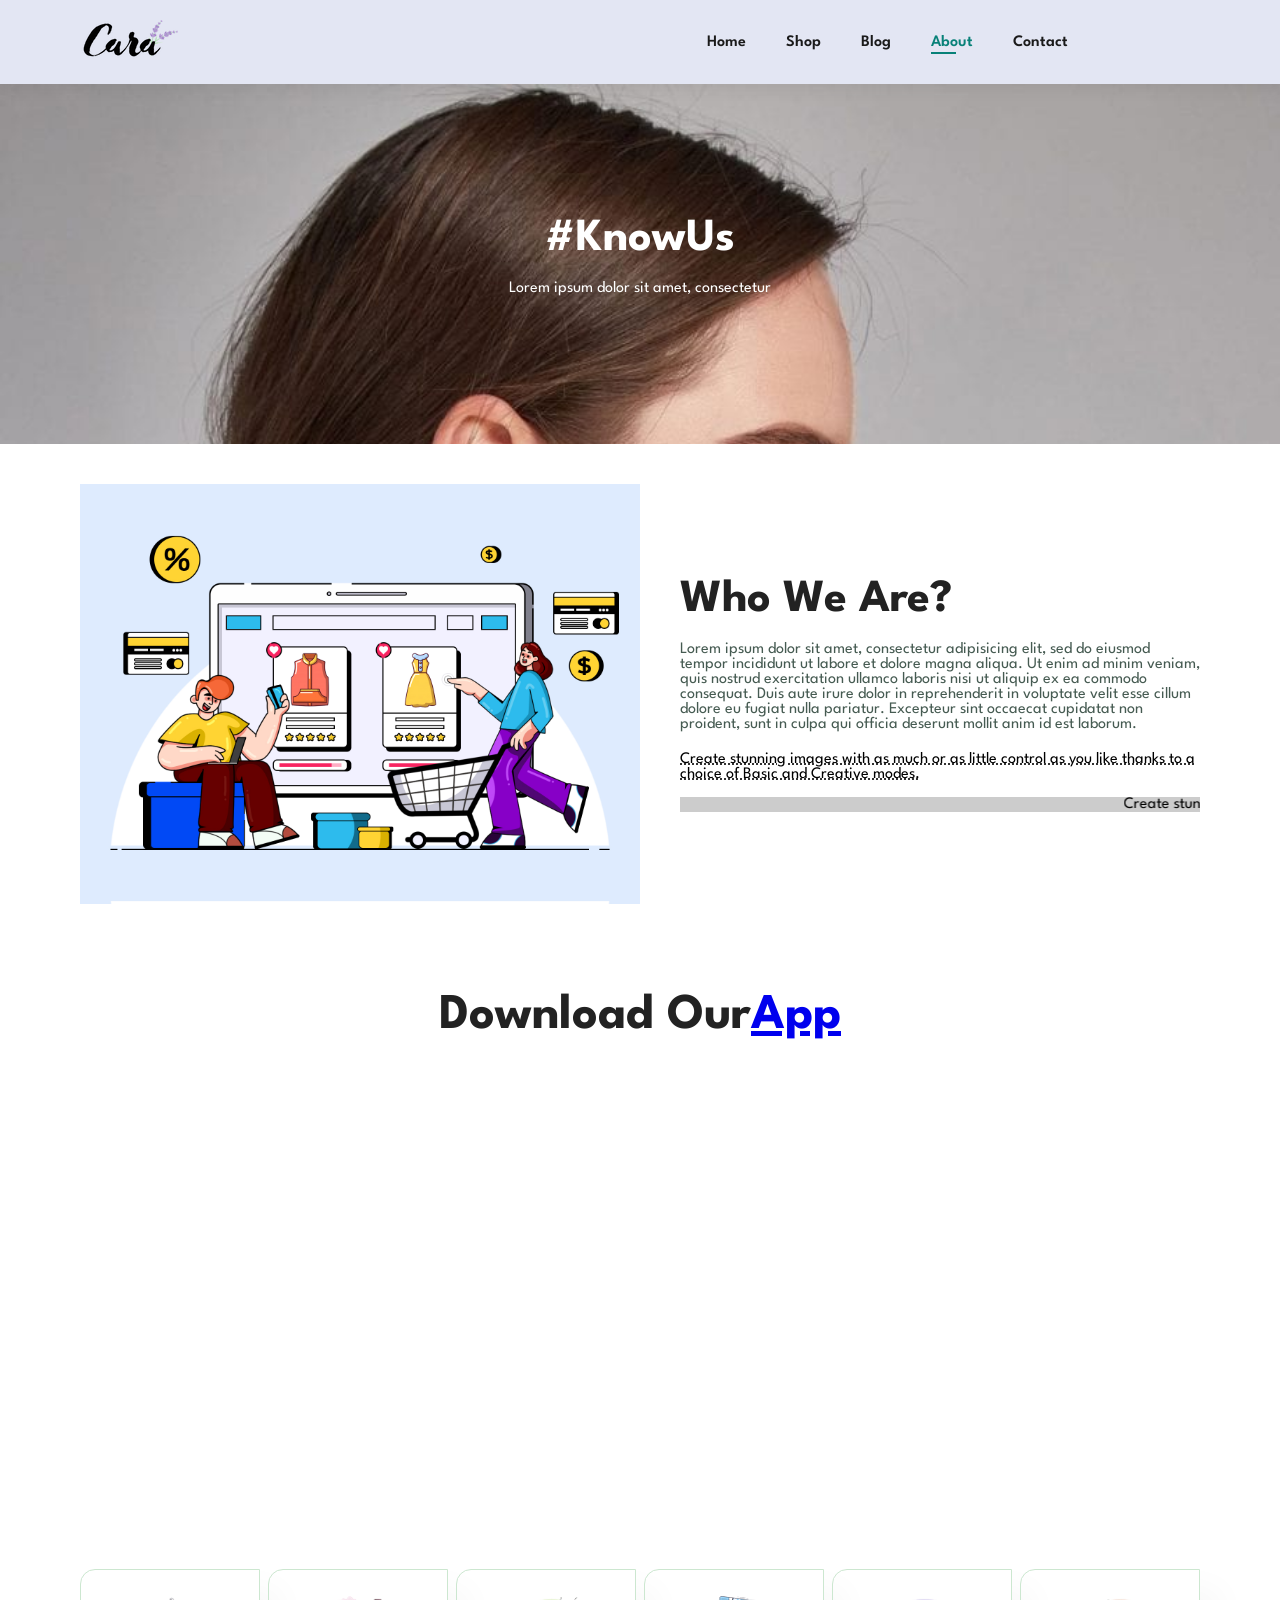
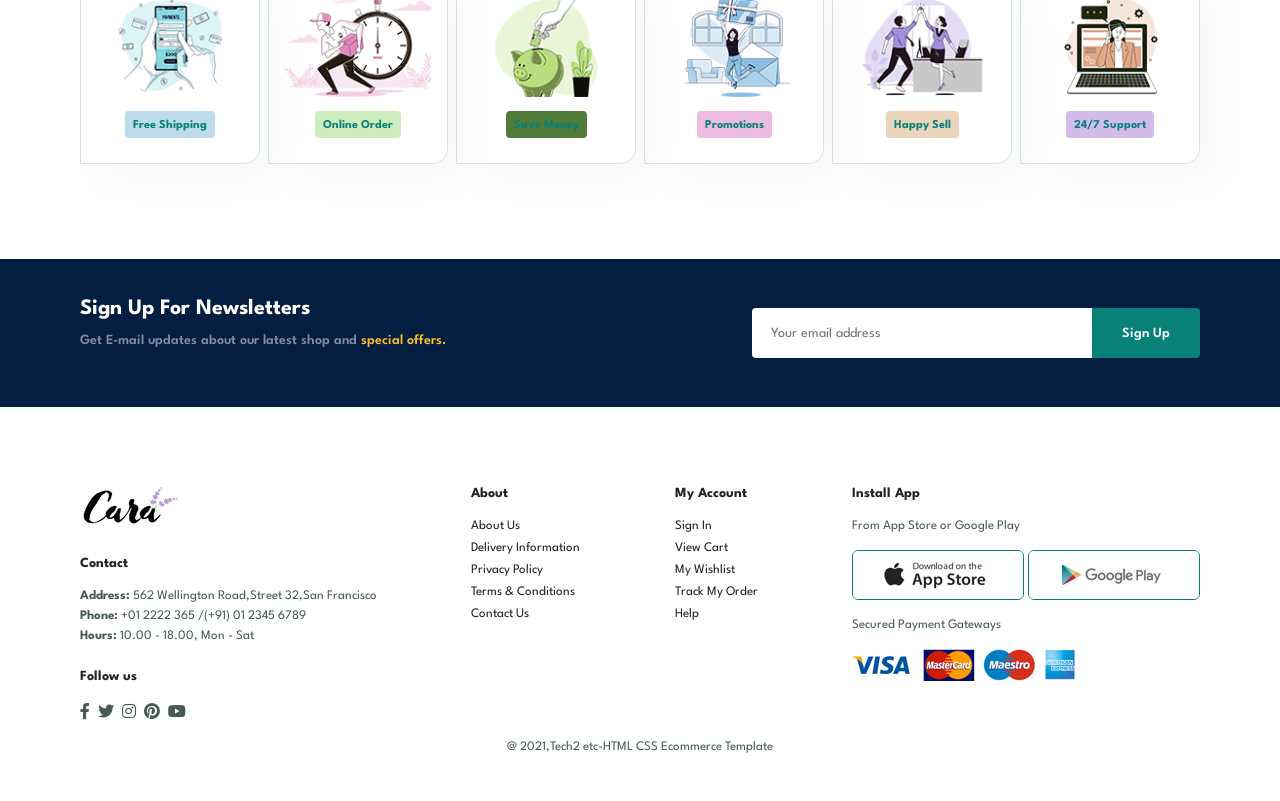
==== about.html @ 3511ad8f "Initial commit" ====
<!DOCTYPE html>
<html lang="en">

<head>
     <meta charset="UTF-8">
     <meta http-equiv="X-UA-compatible" content="IE=edge">
     <meta name="viewport" content="width=device-width,initial-scale=1.0">
     <title>Tech2etc Ecommerce Tutorial</title>
     <link rel="stylesheet" href="https://pro.fontawesome.com/releases/v5.10.0/css/all.css" />
     <link rel="stylesheet" href="https://pro.fontawesome.com/releases/v5.10.0/css/all.css"/> 
     <link rel="stylesheet" href="style.css">
</head>

<body>
     <section id="header">
         <a href="#">
          <img src="img/logo.png" class="logo" alt="">
     </a>

     <div>
      
         <ul id="navbar">
             <li><a href="index.html">Home</a></li>
             <li><a href="shop.html">Shop</a></li>
             <li><a href="blog.html">Blog</a></li>
             <li><a class="active" href="about.html">About</a></li>
             <li><a href="contact.html">Contact</a></li>
             <li id="lg-bag"><a href="cart.html"><i class="far fa-shopping-bag"></i></a></li>
             <li><a href="#" id="close"><i class="far fa-times"></i></a></li>
         </ul>
     </div>

    </section>
    <section id ="page-header" class="about-header">
        <h2>#KnowUs</h2>
        <p>Lorem ipsum dolor sit amet, consectetur </p>
    </section>
    <section id="about-head" class="section-p1">
        <img src="img/a6.jpg" alt="">
        <div>
            <h2>Who We Are?</h2>
            <p>Lorem ipsum dolor sit amet, consectetur adipisicing elit, sed do eiusmod
            tempor incididunt ut labore et dolore magna aliqua. Ut enim ad minim veniam, quis
            nostrud exercitation ullamco laboris nisi ut aliquip ex ea commodo consequat.
            Duis aute irure dolor in reprehenderit in voluptate velit esse cillum dolore eu
            fugiat nulla pariatur. Excepteur sint occaecat cupidatat non proident, sunt in
            culpa qui officia deserunt mollit anim id est laborum.</p>

            <abbr title="">Create stunning images with as much or as little control as you
            like thanks to a choice of Basic and Creative modes.</abbr>  

            <br><br>
            <marquee bgcolor="#ccc" loop="-1" scrollamount="5" width="100%">Create stunning images with as much or as
            little control as you like thanks to a choice of Basic and Creative modes.   
            </marquee>       
        </div>
    </section>
    <section id="about-app" class="section-p1">
        <h1>Download Our<a href="#">App</a></h1>
        <div class="video">
            <video autoplay muted loop src="img/1.mp4"></video>
        </div>
    </section>
     <section id="feature" class="section-p1">
        <div class="fe-box">
            <img src="img/f1.png" alt="">
            <h6>Free Shipping</h6>
        </div>
        <div class="fe-box">
            <img src="img/f2.png" alt="">
            <h6>Online Order</h6>
        </div>
        <div class="fe-box">
            <img src="img/f3.png" alt="">
            <h6>Save Money</h6>
        </div>
        <div class="fe-box">
            <img src="img/f4.png" alt="">
            <h6>Promotions</h6>
        </div>
        <div class="fe-box">
            <img src="img/f5.png" alt="">
            <h6>Happy Sell</h6>
        </div>
        <div class="fe-box">
            <img src="img/f6.png" alt="">
            <h6>24/7 Support</h6>
        </div>
    </section>
    <section id="newsletter" class="section-p1 section-m1">
        <div class="newstext">
            <h4>Sign Up For Newsletters</h4>
            <p>Get E-mail updates about our latest shop and <span>special offers.</span>
            </p>    
        </div>
        <div class="form">
            <input type="text" placeholder="Your email address">
            <button class="normal">Sign Up</button>
        </div>
    </section>
    <footer class="section-p1">
        <div class="col">
            <img class="logo" src="img/logo.png" alt="">
            <h4>Contact</h4>
            <p><strong>Address: </strong>562 Wellington Road,Street 32,San Francisco</p>
            <p><strong>Phone:</strong> +01 2222 365 /(+91) 01 2345 6789</p>
            <p><strong>Hours:</strong> 10.00 - 18.00, Mon - Sat</p>
            <div class="follow">
                <h4>Follow us</h4>
                <div class="icon">
                    <i class="fab fa-facebook-f"></i>
                    <i class="fab fa-twitter"></i>
                    <i class="fab fa-instagram"></i>
                    <i class="fab fa-pinterest"></i>
                    <i class="fab fa-youtube"></i>
                </div>
            </div>
        </div>
        <div class="col">
            <h4>About</h4>
            <a href="#">About Us</a>
            <a href="#">Delivery Information</a>
            <a href="#">Privacy Policy</a>
            <a href="#">Terms & Conditions</a>
            <a href="#">Contact Us</a>
                        
        </div>
        <div class="col">
            <h4>My Account</h4>
            <a href="#">Sign In</a>
            <a href="#">View Cart</a>
            <a href="#">My Wishlist</a>
            <a href="#">Track My Order</a>
            <a href="#">Help</a>
        </div>
        <div class="col install">
            <h4>Install App</h4>
            <p>From App Store or Google Play</p>
            <div class="row">
             <img src="img/app.jpg" alt="">
             <img src="img/play.jpg" alt="">
            </div>
            <p>Secured Payment Gateways </p>
            <img src="img/pay.png" alt="">
        </div>
        <div class="copyright">
            <p>@ 2021,Tech2 etc-HTML CSS Ecommerce Template</p>
        </div>
    </footer>


    <script src="script.js"></script>
 </body>

 </html>
---- style.css ----
@import url("https://fonts.googleapis.com/css2?family=Spartan:wght@100;200;300;400;500;600;700;800;900&display=swap");
* {
  margin: 0;
  padding: 0;
  box-sizing: border-box;
  font-family: "Spartan", sans-serif;
}

html {
  scroll-behavior: smooth;
}

/* Global Styles */

h1 {
  font-size: 50px;
  line-height: 64px;
  color: #222;
}

h2 {
  font-size: 46px;
  line-height: 54px;
  color: #222;
}

h4 {
  font-size: 20px;
  color: #222;
}

h6 {
  font-weight: 700;
  font-size: 12px;
}

p {
  font-size: 16px;
  color: #465b52;
  margin: 15px 0 20px 0;
}

.section-p1 {
  padding: 40px 80px;
}

.section-m1 {
  margin: 40px 0;
}
button.normal {
  font-size: 14px;
  font-weight: 600;
  padding: 15px 30px;
  color:  #000;
  background-color:  #fff;
  border-radius: 4px;
  cursor: pointer;
  border: none;
  outline: none;
  transition: 0.2s;
}
button.white {
  font-size: 13px;
  font-weight: 600;
  padding: 11px 18px;
  color:  #fff;
  background-color: transparent;
  cursor: pointer;
  border: 1px solid #fff;
  outline: none;
  transition: 0.2s;
}
body {
  width: 100%;
}
#header{
    display: flex;
    align-items: center;
    justify-content: space-between;
    padding: 20px 80px;
    background: #E3E6F3;
    BOX-SHADOW: 0 5PX 15PX  rgba(0,0,0,0.06);
    z-index: 999;
    position: sticky;
    top: 0;
    left: 0;
}
#navbar{
    display: flex;
    align-items: center;
    justify-content: space-between;
}
#navbar li{
    list-style: none;
    padding: 0 20px;
    position: relative;
}
#navbar li a
{
    text-decoration: none;
    font-size: 16px;
    font-weight: 600;
    color:  #1a1a1a;
    transition: 0.3s ease;
}
#navbar li a:hover,
#navbar li a.active{
    color: #088178;
}
#navbar li a.active::after,
#navbar li a:hover::after{
    content:"";
    width: 30%;
    height: 2px;
    background: #088178;
    position:absolute;
    bottom: -4px;
    left: 20px;
}
#hero{
   background: url("img/hero4.png");
   height: 90vh;
   width: 100%;
   background-size: cover;
   background-position: top 25% right 0;
   padding: 0 80px;
   display: flex;
   flex-direction: column;
   align-items: flex-start;
   justify-content: center;
}
#hero h4{
    padding-bottom: 15px;
}
#hero h1{
    color:  #088178;
}
#hero button{
    background-image: url("img/button.png");
    background-color:transparent;
    color:  #088178;
    border: 0;
    padding: 14px 80px 14px 65px;
    background-repeat: no-repeat;
    cursor: pointer;
    font-weight: 700;
    font-size: 15px;
}
#feature {
    display: flex;
    align-items: center;
    justify-content: space-between;
    flex-wrap: wrap;
}

#feature .fe-box{
    width: 180px;
    text-align: center;
    padding: 25px 15px;
    box-shadow: 20px 20px 34px rgba(0,0,0,0.03);
    border: 1px solid #cce7d0;
    border-radius: 15px 0;
    margin: 15px 0;
}
#feature .fe-box:hover{
  box-shadow: 10px 10px 54px rgba(70, 62, 221,0.1);
    margin-bottom: 20px;
}
#feature .fe-box img{
  width: 100%;
  margin-bottom: 10px;
}
#feature  .fe-box h6{
  display: inline-block;
  padding: 9px 8px 6px 8px;
  line-height: 1;
  border-radius: 4px;
  color: #088178;
  background: #fddde4;
}
#feature .fe-box:nth-child(1) h6{
  background-color: #bcdbeb;
}
#feature .fe-box:nth-child(2) h6{
  background-color: #cdebbc;
}
#feature .fe-box:nth-child(3) h6{
  background-color: #517b38;
}
#feature .fe-box:nth-child(4) h6{
  background-color: #ebbcdf;
}
#feature .fe-box:nth-child(5) h6{
  background-color: #ebd4bc;
}
#feature .fe-box:nth-child(6) h6{
  background-color: #d3bceb;
}
#product1{
  text-align: center;
}
#product1 .pro-container{
  display: flex;
  justify-content: space-between;
  padding-top: 20px;
  flex-wrap: wrap;
}
#product1 .pro{
  width:23%;
  min-width: 250px;
  padding: 10px 12px;
  border: 1px solid #cce7d0;
  border-radius: 25px;
  cursor: pointer;
  box-shadow: 20px 20px 30px rgba(0,0,0,0.02);
  margin: 15px 0;
  transition: 0.2s ease;
  position: relative;
}
#product1 .pro:hover{
  box-shadow: 20px 20px 30px rgba(0, 0, 0,0.06);
}
#product1 .pro img{
  width: 100%;
  border-radius:20px;
}
#product1 .pro .des{
  text-align: start;
  padding: 10px 0;
}
#product1 .pro .des span{
  color: #088178;
  font-size: 12px;
}
#product1 .pro .des h5{
  font-size: 14px;
  color:  #1a1a1a;
  padding-top: 7px;
}
#product1 .pro .des i{
  font-size: 12px;
  color:  rgb(255,238,3);
}
#product1 .pro .des h4{
  width:40px;
  font-size: 15px;
  font-weight: 700;
  color:  #088178;
}
#product1 .pro .cart{
  width: 40px;
  height: 40px;
  line-height:  40px;
  border-radius: 50px;
  background-color: #e8f6ea;
  font-weight: 500;
  color: #088178;
  border: 1px solid #cce7d0;
  position: absolute;
  bottom: 20px;
  right: 10px;
}
#banner {
  display: flex;
  flex-direction: column;
  justify-content: center;
  align-items: center;
  text-align: center;
  background: url("img/b2.jpg");
  width: 100%;
  height: 40vh;
  background-size: cover;
  background-position: center;

}
#banner h4 {
  color:  #fff;
  font-size: 16px;

}
#banner h2 {
  color:  #fff;
  font-size: 30px;
  padding: 10px 0;
}
#banner h2 span {
  color:  #ef3636;
}
#banner button:hover {
  background-color: #088178;
  color: #fff;
}
#sm-banner {
  display: flex;
  justify-content: space-between;
  flex-wrap: wrap;
}
#sm-banner .banner-box {
  display: flex;
  flex-direction: column;
  justify-content: center;
  align-items: flex-start;
  background: url("img/b17.jpg");
  min-width: 49%;
  height: 50vh;
  background-size: cover;
  background-position: center;
  padding: 30px;
}
#sm-banner .banner-box2 {
  background: url("img/b10.jpg");
}
#sm-banner h4 {
  color: #fff;
  font-size: 20px;
  font-weight: 300;
}
#sm-banner h2 {
  color: #fff;
  font-size: 28px;
  font-weight: 800;
}
#sm-banner h4 {
  color: #fff;
  font-size: 14px;
  font-weight: 500;
  padding-bottom: 15px;
}
#sm-banner .banner-box:hover button {
  background: #088178;
  border: 1px solid #088178;
}
#banner3 {
  display: flex;
  justify-content: space-between;
  flex-wrap: wrap;
  padding: 0 80px;
}
#banner3 .banner-box {
  display: flex;
  flex-direction: column;
  justify-content: center;
  align-items: flex-start;
  background: url("img/b7\ \(2\).jpg");
  min-width: 30%;
  height: 30vh;
  background-size: cover;
  background-position: center;
  padding: 20px;
  margin-bottom:20px;
}
#banner3 .banner-box2 {
  background-image: url("img/b4\ \(1\).jpg");
}
#banner3 .banner-box3 {
  background-image: url("img/b18\ \(1\).jpg");
}
#banner3 h2 {
  color: #fff;
  font-weight: 900;
  font-size: 22px;
}
#banner3 h3 {
  color: #ec544e;
  font-weight: 800;
  font-size: 15px;
}

#newsletter {
  display: flex;
  justify-content: space-between;
  flex-wrap:wrap;
  align-items:center;
  background-image: url("img/b14.jpg");
  background-repeat: no-repeat;
  background-position: 20% 30%;
  background-color: #041e42;
}
#newsletter h4 {
  font-size: 22px;
  font-weight: 700;
  color: #fff;
}
#newsletter p {
  font-size: 14px;
  font-weight: 600;
  color: #818ea0;
}
#newsletter p span {
  color: #ffbd27;
}
#newsletter .form {
  display: flex;
  width: 40%;
}
#newsletter input {
  height: 3.125rem;
  padding: 0 1.25em;
  font-size: 14px;
  width: 100%;
  border: 1px solid transparent;
  border-radius: 4px;
  outline: none;
  border-top-right-radius: 0;
  border-bottom-right-radius: 0;

}
#newsletter button {
  background-color: #088178;
  color: #fff;
  white-space: nowrap;
  border-top-left-radius: 0;
  border-bottom-left-radius: 0;
}
footer {
  display: flex;
  flex-wrap: wrap;
  justify-content: space-between;
}
footer .col {
  display: flex;
  flex-direction: column;
  align-items: flex-start;
  margin-bottom: 20px;
}
footer .logo{
  margin-bottom: 30px;
}
footer h4{
  font-size: 14px;
  padding-bottom: 20px;
}
footer p{
  font-size: 13px;
  margin: 0 0 8px 0;
}
footer a{
  font-size: 13px;
  text-decoration: none;
  color: #222;
  margin-bottom: 10px;
}
footer .follow {
  margin-top:20px;
}
footer .follow i {
  color: #465b52;
  padding-right: 4px;
  cursor: pointer;
}
footer .install .row img {
  border: 1px solid #088178;
  border-radius: 6px;
}
footer .install img {
  margin: 10px 0 15px 0;
}
footer .follow i:hover,
footer a:hover {
  color: #088178;
}
footer .copyright{
  width: 100%;
  text-align: center;
}
#page-header {
  background-image: URL("img/b1.jpg");
  width: 100%;
  height: 40vh;
  background-size: cover;
  display: flex;
  justify-content: center;
  text-align: center;
  flex-direction: column;
  padding: 14px;

}
#page-header h2,
#page-header p {
  color: #fff;
}
#pagination {
  text-align: center;
}
#pagination a{
  text-decoration: none;
  background-color: #088178;
  padding: 15px 20px;
  border-radius: 4px;
  color: #fff;
  font-weight: 600;
}
#pagination a i {
  font-size: 16px;
  font-weight: 600;
}
#prodetails {
  display: flex;
  margin-top: 20px;
}
#prodetails .single-pro-image {
  width: 40%;
  margin-right: 50px;
}
.small-img-group {
  display: flex;
  justify-content: space-between;
}
.small-img-col {
  flex-basis: 24%;
  cursor: pointer;
}
#prodetails .single-pro-details {
  width: 50%;
  padding-top: 30px;
}
#prodetails .single-pro-details h4 {
  padding: 40px 0 20px 0;
}
#prodetails .single-pro-details h2 {
  font-size: 26px;
}
#prodetails .single-pro-details select {
  display: flex;
  padding: 5px 10px;
  margin-bottom: 10px;
}
#prodetails .single-pro-details input {
  width: 50%;
  height: 47px;
  padding-left: 10px;
  font-size: 16px;
  margin-right: 10px;
}
#prodetails .single-pro-details button {
  background: #088178;
  color: #fff;
}
#prodetails .single-pro-details span {
  line-height: 25px;
}
#page-header.blog-header{
  background-image: url("img/b19.jpg");
}
#blog{
  padding: 150px 150px 0 150px;
}
#blog .blog-box{
  display: flex;
  align-items: center;
  width: 100%;
  position: relative;
  padding-bottom: 90px;
}
#blog .blog-img {
  width: 50%;
  margin-right: 40px;
}
#blog img {
  width: 100%;
  height: 500px;
  object-fit: cover;
}
#blog .blog-details {
  width: 50%;
}
#blog .blog-details a {
  text-decoration: none;
  font-size: 11px;
  color: #000;
  font-weight: 700;
  position: relative;
  transition: 0.3s;
}
#blog .blog-details a::after {
  content: "";
  width: 50px;
  height: 1px;
  background-color: #000;
  position: absolute;
  top: 4px;
  right: -60px;
}
#blog .blog-details a:hover {
  color: #088178;
}
#blog .blog-details a:hover::after {
  background-color: #088178;
}
#blog .blog-box h1 {
  position: absolute;
  top: -40px;
  left: 0;
  font-size: 70px;
  font-weight: 700;
  color: #c9cbce;
  z-index: -9;
}
#page-header .about-header {
  background-image: url("img/banner.png");

}
#about-head {
  display: flex;
  align-items: center;
}
#about-head img {
  width: 50%;
  height: auto;
}
#about-head div {
  padding-left: 40px;
}
#about-app {
  text-align: center;
}
#about-app .video {
  width: 70%;
  height: 100%;
  margin: 30px auto 0 auto;
}
#about-app .video video {
  width: 100%;
  height: 100%;
  border-radius: 20px;
}
#contact-details {
  display: flex;
  align-items: center;
  justify-content: space-between;
}
#contact-details .details {
  width: 40%;
}
#contact-details .details span,
#form-details form span {
  font-size: 12px;
}
#contact-details .details h2,
#form-details form h2 {
  font-size: 26px;
  line-height: 35px;
  padding: 20px 0;

}
#contact-details .details h3 {
  font-size: 16px;
  padding-bottom: 15px;
}
#contact-details .details li {
  list-style: none;
  display: flex;
  padding:  10px 0;
}
#contact-details .details li i  {
  font-size: 14px;
  padding-right: 22px;
}
#contact-details .details li p {
  margin: 0;
  font-size: 14px;
}
#contact-details .map {
  width: 55%;
  height:  400px;
}
#contact-details .map iframe {
  width: 100%;
  height: 100%;
}
#form-details {
  display: flex;
  justify-content:  space-between;
  margin: 30px;
  padding: 80px;
  border: 1px solid #e1e1e1;
}
#form-details form {
  width:65%;
  display: flex;
  flex-direction: column;
  align-items: flex-start;
}
#form-details form input,
#form-details form textarea {
  width: 100%;
  padding: 12px 15px;
  outline: none;
  margin-bottom: 20px;
  border: 1px solid #e1e1e1;
}
#form-details form button {
  background-color: #088178;
  color: #fff;
}
#form-details .people div {
  padding-bottom: 25px;
  display: flex;
  align-items: flex-start;
}
#form-details .people div img {
  width: 65px;
  height: 65px;
  object-fit: cover;
  margin-right: 15px;
}
#form-details .people div p {
  margin: 0;
  font-size: 13px;
  line-height: 25px;
}
#form-details .people div p span {
  display: block;
  font-size: 16px;
  font-weight: 600;
  color: #000;
}
#cart table {
  width: 100%;
  border-collapse: collapse;
  table-layout: fixed;
  white-space: nowrap;

}
#cart table img {
  width: 70px;
}
#cart table td:nth-child(1) {
  width: 100px;
  text-align: center;
}
#cart table td:nth-child(2) {
  width: 150px;
  text-align: center;
}
#cart table td:nth-child(3) {
  width: 250px;
  text-align: center;
}
#cart table td:nth-child(4),
#cart table td:nth-child(5),
#cart table td:nth-child(6) {
  width: 150px;
  text-align: center;
}
#cart table td:nth-child(5) input {
  width: 70px;
  padding: 10px 5px 10px 15px;
}
#cart table thead {
  border: 1px solid #e2e9e1;
  border-left: none;
  border-right: none;
}
#cart table thead {
  font-weight: 700;
  text-transform: uppercase;
  font-size: 13px;
  padding: 18px 0;
}
#cart table tbody tr td {
  padding-top: 15px;
}
#cart table tbody td {
  font-size: 13px;
}
#cart-add {
  display: flex;
  flex-wrap: wrap;
  justify-content: space-between;
}
#coupon {
  width: 50%;
  margin-bottom: 30px;
}
#coupon h3,
#subtotal h3 {
 padding-bottom: 15px;
}
#coupon input {
  padding: 10px 20px;
  outline: none;
  width: 60%;
  margin-right: 10px;
  border: 1px solid #e2e9e1;
}
#coupon button,
#subtotal button {
  background-color: #088178;
  color: #fff;
  padding: 12px 20px;
}
#subtotal {
  width: 50%;
  margin-bottom: 30px;
  border: 1px solid #e2e9e1;
  padding: 30px;
}
#subtotal table {
  border-collapse: collapse;
  width: 100%;
  margin-bottom: 20px;
}
#subtotal table td {
  width: 50%;
  border: 1px solid #e2e9e1;
  padding: 10px;
  font-size: 13px;
}
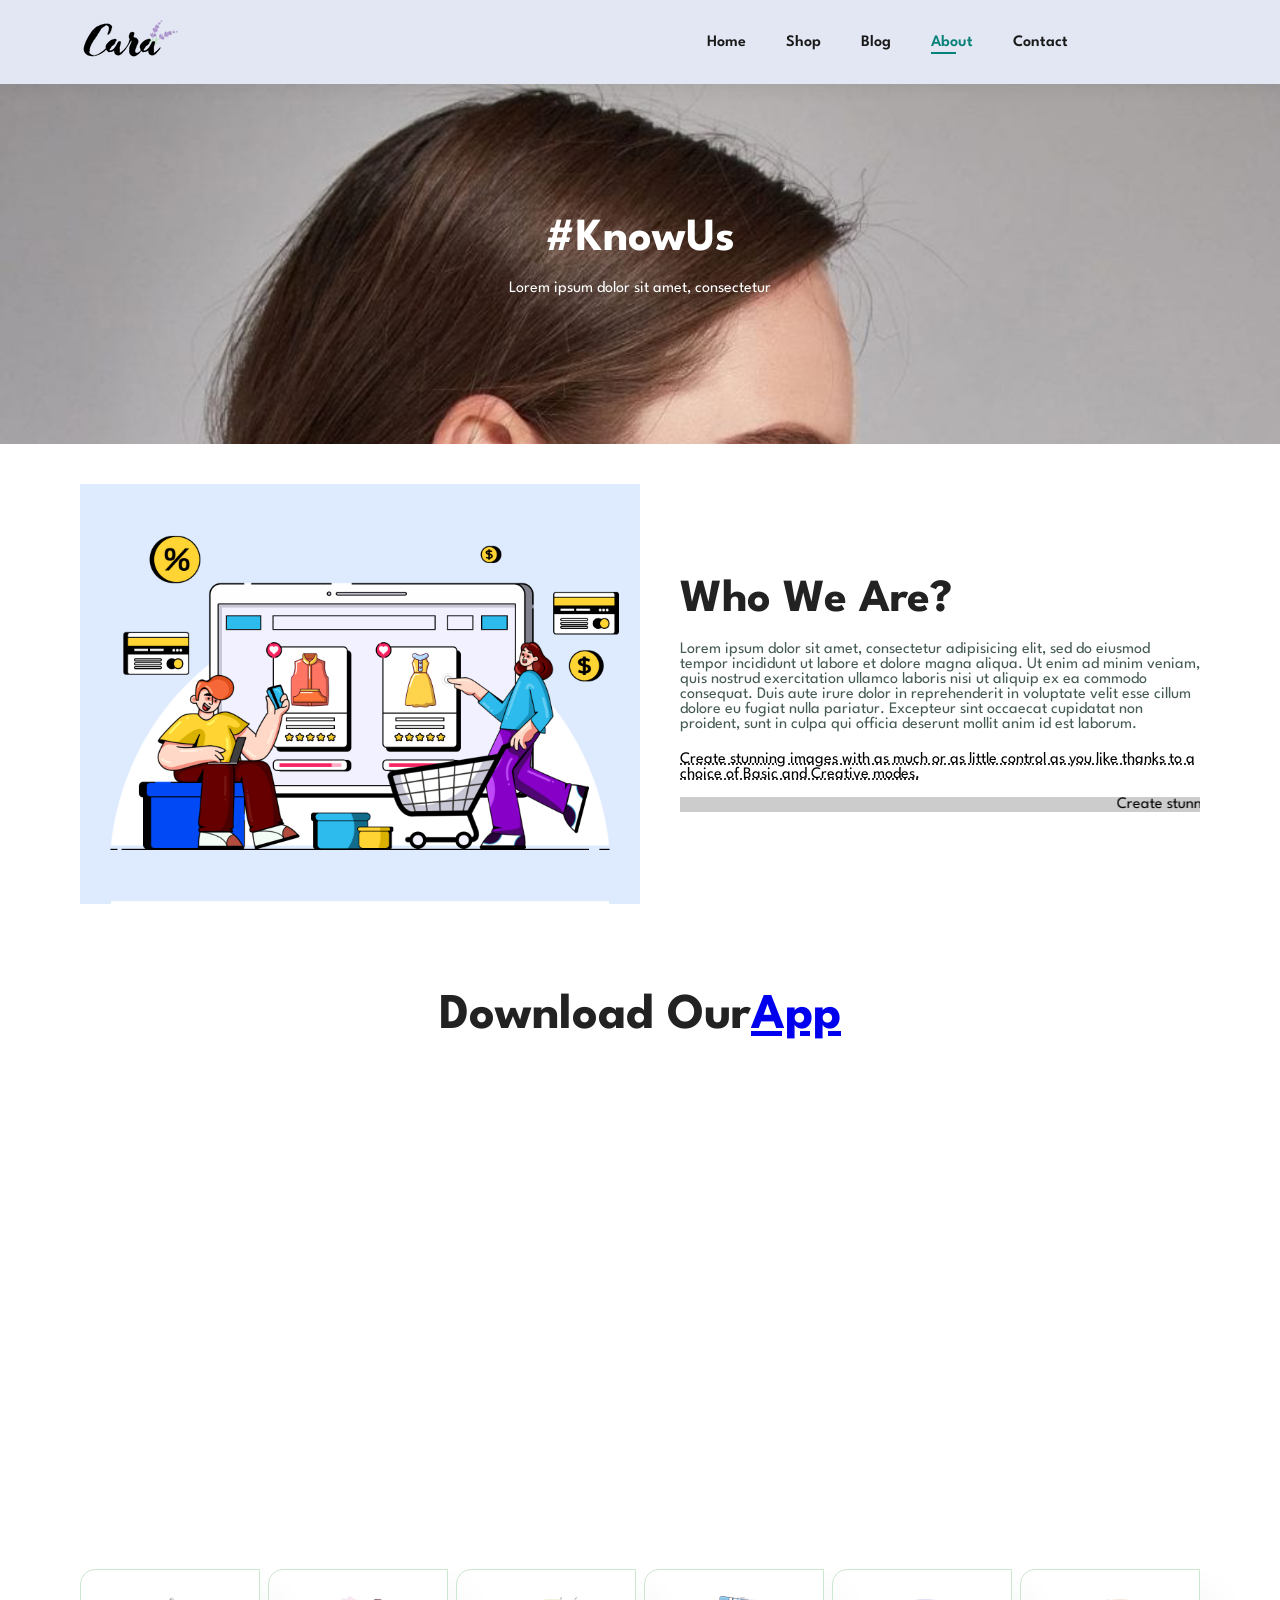
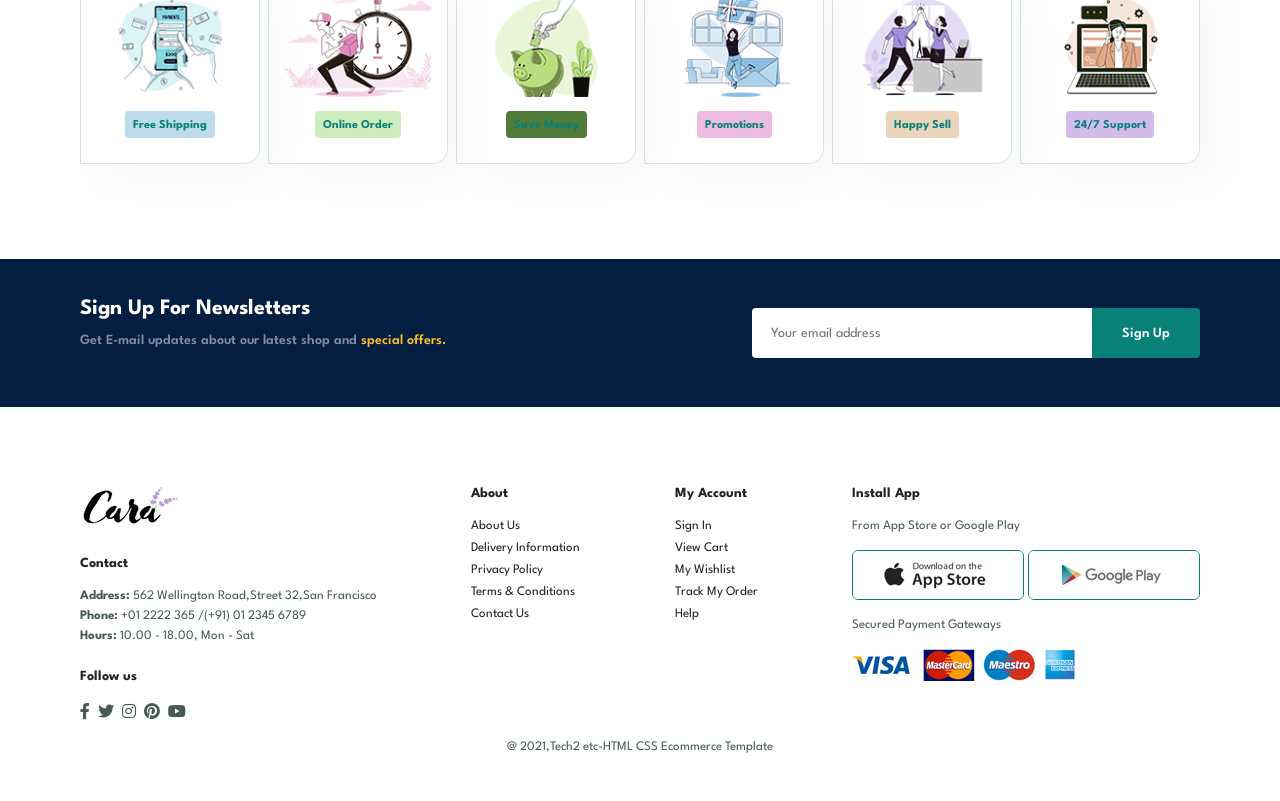
==== commit ca4c75d4: "Add files via upload" ====
--- a/about.html
+++ b/about.html
@@ -1,155 +1,155 @@
-<!DOCTYPE html>
-<html lang="en">
-
-<head>
-     <meta charset="UTF-8">
-     <meta http-equiv="X-UA-compatible" content="IE=edge">
-     <meta name="viewport" content="width=device-width,initial-scale=1.0">
-     <title>Tech2etc Ecommerce Tutorial</title>
-     <link rel="stylesheet" href="https://pro.fontawesome.com/releases/v5.10.0/css/all.css" />
-     <link rel="stylesheet" href="https://pro.fontawesome.com/releases/v5.10.0/css/all.css"/> 
-     <link rel="stylesheet" href="style.css">
-</head>
-
-<body>
-     <section id="header">
-         <a href="#">
-          <img src="img/logo.png" class="logo" alt="">
-     </a>
-
-     <div>
-      
-         <ul id="navbar">
-             <li><a href="index.html">Home</a></li>
-             <li><a href="shop.html">Shop</a></li>
-             <li><a href="blog.html">Blog</a></li>
-             <li><a class="active" href="about.html">About</a></li>
-             <li><a href="contact.html">Contact</a></li>
-             <li id="lg-bag"><a href="cart.html"><i class="far fa-shopping-bag"></i></a></li>
-             <li><a href="#" id="close"><i class="far fa-times"></i></a></li>
-         </ul>
-     </div>
-
-    </section>
-    <section id ="page-header" class="about-header">
-        <h2>#KnowUs</h2>
-        <p>Lorem ipsum dolor sit amet, consectetur </p>
-    </section>
-    <section id="about-head" class="section-p1">
-        <img src="img/a6.jpg" alt="">
-        <div>
-            <h2>Who We Are?</h2>
-            <p>Lorem ipsum dolor sit amet, consectetur adipisicing elit, sed do eiusmod
-            tempor incididunt ut labore et dolore magna aliqua. Ut enim ad minim veniam, quis
-            nostrud exercitation ullamco laboris nisi ut aliquip ex ea commodo consequat.
-            Duis aute irure dolor in reprehenderit in voluptate velit esse cillum dolore eu
-            fugiat nulla pariatur. Excepteur sint occaecat cupidatat non proident, sunt in
-            culpa qui officia deserunt mollit anim id est laborum.</p>
-
-            <abbr title="">Create stunning images with as much or as little control as you
-            like thanks to a choice of Basic and Creative modes.</abbr>  
-
-            <br><br>
-            <marquee bgcolor="#ccc" loop="-1" scrollamount="5" width="100%">Create stunning images with as much or as
-            little control as you like thanks to a choice of Basic and Creative modes.   
-            </marquee>       
-        </div>
-    </section>
-    <section id="about-app" class="section-p1">
-        <h1>Download Our<a href="#">App</a></h1>
-        <div class="video">
-            <video autoplay muted loop src="img/1.mp4"></video>
-        </div>
-    </section>
-     <section id="feature" class="section-p1">
-        <div class="fe-box">
-            <img src="img/f1.png" alt="">
-            <h6>Free Shipping</h6>
-        </div>
-        <div class="fe-box">
-            <img src="img/f2.png" alt="">
-            <h6>Online Order</h6>
-        </div>
-        <div class="fe-box">
-            <img src="img/f3.png" alt="">
-            <h6>Save Money</h6>
-        </div>
-        <div class="fe-box">
-            <img src="img/f4.png" alt="">
-            <h6>Promotions</h6>
-        </div>
-        <div class="fe-box">
-            <img src="img/f5.png" alt="">
-            <h6>Happy Sell</h6>
-        </div>
-        <div class="fe-box">
-            <img src="img/f6.png" alt="">
-            <h6>24/7 Support</h6>
-        </div>
-    </section>
-    <section id="newsletter" class="section-p1 section-m1">
-        <div class="newstext">
-            <h4>Sign Up For Newsletters</h4>
-            <p>Get E-mail updates about our latest shop and <span>special offers.</span>
-            </p>    
-        </div>
-        <div class="form">
-            <input type="text" placeholder="Your email address">
-            <button class="normal">Sign Up</button>
-        </div>
-    </section>
-    <footer class="section-p1">
-        <div class="col">
-            <img class="logo" src="img/logo.png" alt="">
-            <h4>Contact</h4>
-            <p><strong>Address: </strong>562 Wellington Road,Street 32,San Francisco</p>
-            <p><strong>Phone:</strong> +01 2222 365 /(+91) 01 2345 6789</p>
-            <p><strong>Hours:</strong> 10.00 - 18.00, Mon - Sat</p>
-            <div class="follow">
-                <h4>Follow us</h4>
-                <div class="icon">
-                    <i class="fab fa-facebook-f"></i>
-                    <i class="fab fa-twitter"></i>
-                    <i class="fab fa-instagram"></i>
-                    <i class="fab fa-pinterest"></i>
-                    <i class="fab fa-youtube"></i>
-                </div>
-            </div>
-        </div>
-        <div class="col">
-            <h4>About</h4>
-            <a href="#">About Us</a>
-            <a href="#">Delivery Information</a>
-            <a href="#">Privacy Policy</a>
-            <a href="#">Terms & Conditions</a>
-            <a href="#">Contact Us</a>
-                        
-        </div>
-        <div class="col">
-            <h4>My Account</h4>
-            <a href="#">Sign In</a>
-            <a href="#">View Cart</a>
-            <a href="#">My Wishlist</a>
-            <a href="#">Track My Order</a>
-            <a href="#">Help</a>
-        </div>
-        <div class="col install">
-            <h4>Install App</h4>
-            <p>From App Store or Google Play</p>
-            <div class="row">
-             <img src="img/app.jpg" alt="">
-             <img src="img/play.jpg" alt="">
-            </div>
-            <p>Secured Payment Gateways </p>
-            <img src="img/pay.png" alt="">
-        </div>
-        <div class="copyright">
-            <p>@ 2021,Tech2 etc-HTML CSS Ecommerce Template</p>
-        </div>
-    </footer>
-
-
-    <script src="script.js"></script>
- </body>
-
- </html>
+<!DOCTYPE html>
+<html lang="en">
+
+<head>
+     <meta charset="UTF-8">
+     <meta http-equiv="X-UA-compatible" content="IE=edge">
+     <meta name="viewport" content="width=device-width,initial-scale=1.0">
+     <title>Tech2etc Ecommerce Tutorial</title>
+     <link rel="stylesheet" href="https://pro.fontawesome.com/releases/v5.10.0/css/all.css" />
+     <link rel="stylesheet" href="https://pro.fontawesome.com/releases/v5.10.0/css/all.css"/> 
+     <link rel="stylesheet" href="style.css">
+</head>
+
+<body>
+     <section id="header">
+         <a href="#">
+          <img src="img/logo.png" class="logo" alt="">
+     </a>
+
+     <div>
+      
+         <ul id="navbar">
+             <li><a href="index.html">Home</a></li>
+             <li><a href="shop.html">Shop</a></li>
+             <li><a href="blog.html">Blog</a></li>
+             <li><a class="active" href="about.html">About</a></li>
+             <li><a href="contact.html">Contact</a></li>
+             <li id="lg-bag"><a href="cart.html"><i class="far fa-shopping-bag"></i></a></li>
+             <li><a href="#" id="close"><i class="far fa-times"></i></a></li>
+         </ul>
+     </div>
+
+    </section>
+    <section id ="page-header" class="about-header">
+        <h2>#KnowUs</h2>
+        <p>Lorem ipsum dolor sit amet, consectetur </p>
+    </section>
+    <section id="about-head" class="section-p1">
+        <img src="img/a6.jpg" alt="">
+        <div>
+            <h2>Who We Are?</h2>
+            <p>Lorem ipsum dolor sit amet, consectetur adipisicing elit, sed do eiusmod
+            tempor incididunt ut labore et dolore magna aliqua. Ut enim ad minim veniam, quis
+            nostrud exercitation ullamco laboris nisi ut aliquip ex ea commodo consequat.
+            Duis aute irure dolor in reprehenderit in voluptate velit esse cillum dolore eu
+            fugiat nulla pariatur. Excepteur sint occaecat cupidatat non proident, sunt in
+            culpa qui officia deserunt mollit anim id est laborum.</p>
+
+            <abbr title="">Create stunning images with as much or as little control as you
+            like thanks to a choice of Basic and Creative modes.</abbr>  
+
+            <br><br>
+            <marquee bgcolor="#ccc" loop="-1" scrollamount="5" width="100%">Create stunning images with as much or as
+            little control as you like thanks to a choice of Basic and Creative modes.   
+            </marquee>       
+        </div>
+    </section>
+    <section id="about-app" class="section-p1">
+        <h1>Download Our<a href="#">App</a></h1>
+        <div class="video">
+            <video autoplay muted loop src="img/1.mp4"></video>
+        </div>
+    </section>
+     <section id="feature" class="section-p1">
+        <div class="fe-box">
+            <img src="img/f1.png" alt="">
+            <h6>Free Shipping</h6>
+        </div>
+        <div class="fe-box">
+            <img src="img/f2.png" alt="">
+            <h6>Online Order</h6>
+        </div>
+        <div class="fe-box">
+            <img src="img/f3.png" alt="">
+            <h6>Save Money</h6>
+        </div>
+        <div class="fe-box">
+            <img src="img/f4.png" alt="">
+            <h6>Promotions</h6>
+        </div>
+        <div class="fe-box">
+            <img src="img/f5.png" alt="">
+            <h6>Happy Sell</h6>
+        </div>
+        <div class="fe-box">
+            <img src="img/f6.png" alt="">
+            <h6>24/7 Support</h6>
+        </div>
+    </section>
+    <section id="newsletter" class="section-p1 section-m1">
+        <div class="newstext">
+            <h4>Sign Up For Newsletters</h4>
+            <p>Get E-mail updates about our latest shop and <span>special offers.</span>
+            </p>    
+        </div>
+        <div class="form">
+            <input type="text" placeholder="Your email address">
+            <button class="normal">Sign Up</button>
+        </div>
+    </section>
+    <footer class="section-p1">
+        <div class="col">
+            <img class="logo" src="img/logo.png" alt="">
+            <h4>Contact</h4>
+            <p><strong>Address: </strong>562 Wellington Road,Street 32,San Francisco</p>
+            <p><strong>Phone:</strong> +01 2222 365 /(+91) 01 2345 6789</p>
+            <p><strong>Hours:</strong> 10.00 - 18.00, Mon - Sat</p>
+            <div class="follow">
+                <h4>Follow us</h4>
+                <div class="icon">
+                    <i class="fab fa-facebook-f"></i>
+                    <i class="fab fa-twitter"></i>
+                    <i class="fab fa-instagram"></i>
+                    <i class="fab fa-pinterest"></i>
+                    <i class="fab fa-youtube"></i>
+                </div>
+            </div>
+        </div>
+        <div class="col">
+            <h4>About</h4>
+            <a href="#">About Us</a>
+            <a href="#">Delivery Information</a>
+            <a href="#">Privacy Policy</a>
+            <a href="#">Terms & Conditions</a>
+            <a href="#">Contact Us</a>
+                        
+        </div>
+        <div class="col">
+            <h4>My Account</h4>
+            <a href="#">Sign In</a>
+            <a href="#">View Cart</a>
+            <a href="#">My Wishlist</a>
+            <a href="#">Track My Order</a>
+            <a href="#">Help</a>
+        </div>
+        <div class="col install">
+            <h4>Install App</h4>
+            <p>From App Store or Google Play</p>
+            <div class="row">
+             <img src="img/app.jpg" alt="">
+             <img src="img/play.jpg" alt="">
+            </div>
+            <p>Secured Payment Gateways </p>
+            <img src="img/pay.png" alt="">
+        </div>
+        <div class="copyright">
+            <p>@ 2021,Tech2 etc-HTML CSS Ecommerce Template</p>
+        </div>
+    </footer>
+
+
+    <script src="script.js"></script>
+ </body>
+
+ </html>
--- a/style.css
+++ b/style.css
@@ -1,809 +1,809 @@
-@import url("https://fonts.googleapis.com/css2?family=Spartan:wght@100;200;300;400;500;600;700;800;900&display=swap");
-* {
-  margin: 0;
-  padding: 0;
-  box-sizing: border-box;
-  font-family: "Spartan", sans-serif;
-}
-
-html {
-  scroll-behavior: smooth;
-}
-
-/* Global Styles */
-
-h1 {
-  font-size: 50px;
-  line-height: 64px;
-  color: #222;
-}
-
-h2 {
-  font-size: 46px;
-  line-height: 54px;
-  color: #222;
-}
-
-h4 {
-  font-size: 20px;
-  color: #222;
-}
-
-h6 {
-  font-weight: 700;
-  font-size: 12px;
-}
-
-p {
-  font-size: 16px;
-  color: #465b52;
-  margin: 15px 0 20px 0;
-}
-
-.section-p1 {
-  padding: 40px 80px;
-}
-
-.section-m1 {
-  margin: 40px 0;
-}
-button.normal {
-  font-size: 14px;
-  font-weight: 600;
-  padding: 15px 30px;
-  color:  #000;
-  background-color:  #fff;
-  border-radius: 4px;
-  cursor: pointer;
-  border: none;
-  outline: none;
-  transition: 0.2s;
-}
-button.white {
-  font-size: 13px;
-  font-weight: 600;
-  padding: 11px 18px;
-  color:  #fff;
-  background-color: transparent;
-  cursor: pointer;
-  border: 1px solid #fff;
-  outline: none;
-  transition: 0.2s;
-}
-body {
-  width: 100%;
-}
-#header{
-    display: flex;
-    align-items: center;
-    justify-content: space-between;
-    padding: 20px 80px;
-    background: #E3E6F3;
-    BOX-SHADOW: 0 5PX 15PX  rgba(0,0,0,0.06);
-    z-index: 999;
-    position: sticky;
-    top: 0;
-    left: 0;
-}
-#navbar{
-    display: flex;
-    align-items: center;
-    justify-content: space-between;
-}
-#navbar li{
-    list-style: none;
-    padding: 0 20px;
-    position: relative;
-}
-#navbar li a
-{
-    text-decoration: none;
-    font-size: 16px;
-    font-weight: 600;
-    color:  #1a1a1a;
-    transition: 0.3s ease;
-}
-#navbar li a:hover,
-#navbar li a.active{
-    color: #088178;
-}
-#navbar li a.active::after,
-#navbar li a:hover::after{
-    content:"";
-    width: 30%;
-    height: 2px;
-    background: #088178;
-    position:absolute;
-    bottom: -4px;
-    left: 20px;
-}
-#hero{
-   background: url("img/hero4.png");
-   height: 90vh;
-   width: 100%;
-   background-size: cover;
-   background-position: top 25% right 0;
-   padding: 0 80px;
-   display: flex;
-   flex-direction: column;
-   align-items: flex-start;
-   justify-content: center;
-}
-#hero h4{
-    padding-bottom: 15px;
-}
-#hero h1{
-    color:  #088178;
-}
-#hero button{
-    background-image: url("img/button.png");
-    background-color:transparent;
-    color:  #088178;
-    border: 0;
-    padding: 14px 80px 14px 65px;
-    background-repeat: no-repeat;
-    cursor: pointer;
-    font-weight: 700;
-    font-size: 15px;
-}
-#feature {
-    display: flex;
-    align-items: center;
-    justify-content: space-between;
-    flex-wrap: wrap;
-}
-
-#feature .fe-box{
-    width: 180px;
-    text-align: center;
-    padding: 25px 15px;
-    box-shadow: 20px 20px 34px rgba(0,0,0,0.03);
-    border: 1px solid #cce7d0;
-    border-radius: 15px 0;
-    margin: 15px 0;
-}
-#feature .fe-box:hover{
-  box-shadow: 10px 10px 54px rgba(70, 62, 221,0.1);
-    margin-bottom: 20px;
-}
-#feature .fe-box img{
-  width: 100%;
-  margin-bottom: 10px;
-}
-#feature  .fe-box h6{
-  display: inline-block;
-  padding: 9px 8px 6px 8px;
-  line-height: 1;
-  border-radius: 4px;
-  color: #088178;
-  background: #fddde4;
-}
-#feature .fe-box:nth-child(1) h6{
-  background-color: #bcdbeb;
-}
-#feature .fe-box:nth-child(2) h6{
-  background-color: #cdebbc;
-}
-#feature .fe-box:nth-child(3) h6{
-  background-color: #517b38;
-}
-#feature .fe-box:nth-child(4) h6{
-  background-color: #ebbcdf;
-}
-#feature .fe-box:nth-child(5) h6{
-  background-color: #ebd4bc;
-}
-#feature .fe-box:nth-child(6) h6{
-  background-color: #d3bceb;
-}
-#product1{
-  text-align: center;
-}
-#product1 .pro-container{
-  display: flex;
-  justify-content: space-between;
-  padding-top: 20px;
-  flex-wrap: wrap;
-}
-#product1 .pro{
-  width:23%;
-  min-width: 250px;
-  padding: 10px 12px;
-  border: 1px solid #cce7d0;
-  border-radius: 25px;
-  cursor: pointer;
-  box-shadow: 20px 20px 30px rgba(0,0,0,0.02);
-  margin: 15px 0;
-  transition: 0.2s ease;
-  position: relative;
-}
-#product1 .pro:hover{
-  box-shadow: 20px 20px 30px rgba(0, 0, 0,0.06);
-}
-#product1 .pro img{
-  width: 100%;
-  border-radius:20px;
-}
-#product1 .pro .des{
-  text-align: start;
-  padding: 10px 0;
-}
-#product1 .pro .des span{
-  color: #088178;
-  font-size: 12px;
-}
-#product1 .pro .des h5{
-  font-size: 14px;
-  color:  #1a1a1a;
-  padding-top: 7px;
-}
-#product1 .pro .des i{
-  font-size: 12px;
-  color:  rgb(255,238,3);
-}
-#product1 .pro .des h4{
-  width:40px;
-  font-size: 15px;
-  font-weight: 700;
-  color:  #088178;
-}
-#product1 .pro .cart{
-  width: 40px;
-  height: 40px;
-  line-height:  40px;
-  border-radius: 50px;
-  background-color: #e8f6ea;
-  font-weight: 500;
-  color: #088178;
-  border: 1px solid #cce7d0;
-  position: absolute;
-  bottom: 20px;
-  right: 10px;
-}
-#banner {
-  display: flex;
-  flex-direction: column;
-  justify-content: center;
-  align-items: center;
-  text-align: center;
-  background: url("img/b2.jpg");
-  width: 100%;
-  height: 40vh;
-  background-size: cover;
-  background-position: center;
-
-}
-#banner h4 {
-  color:  #fff;
-  font-size: 16px;
-
-}
-#banner h2 {
-  color:  #fff;
-  font-size: 30px;
-  padding: 10px 0;
-}
-#banner h2 span {
-  color:  #ef3636;
-}
-#banner button:hover {
-  background-color: #088178;
-  color: #fff;
-}
-#sm-banner {
-  display: flex;
-  justify-content: space-between;
-  flex-wrap: wrap;
-}
-#sm-banner .banner-box {
-  display: flex;
-  flex-direction: column;
-  justify-content: center;
-  align-items: flex-start;
-  background: url("img/b17.jpg");
-  min-width: 49%;
-  height: 50vh;
-  background-size: cover;
-  background-position: center;
-  padding: 30px;
-}
-#sm-banner .banner-box2 {
-  background: url("img/b10.jpg");
-}
-#sm-banner h4 {
-  color: #fff;
-  font-size: 20px;
-  font-weight: 300;
-}
-#sm-banner h2 {
-  color: #fff;
-  font-size: 28px;
-  font-weight: 800;
-}
-#sm-banner h4 {
-  color: #fff;
-  font-size: 14px;
-  font-weight: 500;
-  padding-bottom: 15px;
-}
-#sm-banner .banner-box:hover button {
-  background: #088178;
-  border: 1px solid #088178;
-}
-#banner3 {
-  display: flex;
-  justify-content: space-between;
-  flex-wrap: wrap;
-  padding: 0 80px;
-}
-#banner3 .banner-box {
-  display: flex;
-  flex-direction: column;
-  justify-content: center;
-  align-items: flex-start;
-  background: url("img/b7\ \(2\).jpg");
-  min-width: 30%;
-  height: 30vh;
-  background-size: cover;
-  background-position: center;
-  padding: 20px;
-  margin-bottom:20px;
-}
-#banner3 .banner-box2 {
-  background-image: url("img/b4\ \(1\).jpg");
-}
-#banner3 .banner-box3 {
-  background-image: url("img/b18\ \(1\).jpg");
-}
-#banner3 h2 {
-  color: #fff;
-  font-weight: 900;
-  font-size: 22px;
-}
-#banner3 h3 {
-  color: #ec544e;
-  font-weight: 800;
-  font-size: 15px;
-}
-
-#newsletter {
-  display: flex;
-  justify-content: space-between;
-  flex-wrap:wrap;
-  align-items:center;
-  background-image: url("img/b14.jpg");
-  background-repeat: no-repeat;
-  background-position: 20% 30%;
-  background-color: #041e42;
-}
-#newsletter h4 {
-  font-size: 22px;
-  font-weight: 700;
-  color: #fff;
-}
-#newsletter p {
-  font-size: 14px;
-  font-weight: 600;
-  color: #818ea0;
-}
-#newsletter p span {
-  color: #ffbd27;
-}
-#newsletter .form {
-  display: flex;
-  width: 40%;
-}
-#newsletter input {
-  height: 3.125rem;
-  padding: 0 1.25em;
-  font-size: 14px;
-  width: 100%;
-  border: 1px solid transparent;
-  border-radius: 4px;
-  outline: none;
-  border-top-right-radius: 0;
-  border-bottom-right-radius: 0;
-
-}
-#newsletter button {
-  background-color: #088178;
-  color: #fff;
-  white-space: nowrap;
-  border-top-left-radius: 0;
-  border-bottom-left-radius: 0;
-}
-footer {
-  display: flex;
-  flex-wrap: wrap;
-  justify-content: space-between;
-}
-footer .col {
-  display: flex;
-  flex-direction: column;
-  align-items: flex-start;
-  margin-bottom: 20px;
-}
-footer .logo{
-  margin-bottom: 30px;
-}
-footer h4{
-  font-size: 14px;
-  padding-bottom: 20px;
-}
-footer p{
-  font-size: 13px;
-  margin: 0 0 8px 0;
-}
-footer a{
-  font-size: 13px;
-  text-decoration: none;
-  color: #222;
-  margin-bottom: 10px;
-}
-footer .follow {
-  margin-top:20px;
-}
-footer .follow i {
-  color: #465b52;
-  padding-right: 4px;
-  cursor: pointer;
-}
-footer .install .row img {
-  border: 1px solid #088178;
-  border-radius: 6px;
-}
-footer .install img {
-  margin: 10px 0 15px 0;
-}
-footer .follow i:hover,
-footer a:hover {
-  color: #088178;
-}
-footer .copyright{
-  width: 100%;
-  text-align: center;
-}
-#page-header {
-  background-image: URL("img/b1.jpg");
-  width: 100%;
-  height: 40vh;
-  background-size: cover;
-  display: flex;
-  justify-content: center;
-  text-align: center;
-  flex-direction: column;
-  padding: 14px;
-
-}
-#page-header h2,
-#page-header p {
-  color: #fff;
-}
-#pagination {
-  text-align: center;
-}
-#pagination a{
-  text-decoration: none;
-  background-color: #088178;
-  padding: 15px 20px;
-  border-radius: 4px;
-  color: #fff;
-  font-weight: 600;
-}
-#pagination a i {
-  font-size: 16px;
-  font-weight: 600;
-}
-#prodetails {
-  display: flex;
-  margin-top: 20px;
-}
-#prodetails .single-pro-image {
-  width: 40%;
-  margin-right: 50px;
-}
-.small-img-group {
-  display: flex;
-  justify-content: space-between;
-}
-.small-img-col {
-  flex-basis: 24%;
-  cursor: pointer;
-}
-#prodetails .single-pro-details {
-  width: 50%;
-  padding-top: 30px;
-}
-#prodetails .single-pro-details h4 {
-  padding: 40px 0 20px 0;
-}
-#prodetails .single-pro-details h2 {
-  font-size: 26px;
-}
-#prodetails .single-pro-details select {
-  display: flex;
-  padding: 5px 10px;
-  margin-bottom: 10px;
-}
-#prodetails .single-pro-details input {
-  width: 50%;
-  height: 47px;
-  padding-left: 10px;
-  font-size: 16px;
-  margin-right: 10px;
-}
-#prodetails .single-pro-details button {
-  background: #088178;
-  color: #fff;
-}
-#prodetails .single-pro-details span {
-  line-height: 25px;
-}
-#page-header.blog-header{
-  background-image: url("img/b19.jpg");
-}
-#blog{
-  padding: 150px 150px 0 150px;
-}
-#blog .blog-box{
-  display: flex;
-  align-items: center;
-  width: 100%;
-  position: relative;
-  padding-bottom: 90px;
-}
-#blog .blog-img {
-  width: 50%;
-  margin-right: 40px;
-}
-#blog img {
-  width: 100%;
-  height: 500px;
-  object-fit: cover;
-}
-#blog .blog-details {
-  width: 50%;
-}
-#blog .blog-details a {
-  text-decoration: none;
-  font-size: 11px;
-  color: #000;
-  font-weight: 700;
-  position: relative;
-  transition: 0.3s;
-}
-#blog .blog-details a::after {
-  content: "";
-  width: 50px;
-  height: 1px;
-  background-color: #000;
-  position: absolute;
-  top: 4px;
-  right: -60px;
-}
-#blog .blog-details a:hover {
-  color: #088178;
-}
-#blog .blog-details a:hover::after {
-  background-color: #088178;
-}
-#blog .blog-box h1 {
-  position: absolute;
-  top: -40px;
-  left: 0;
-  font-size: 70px;
-  font-weight: 700;
-  color: #c9cbce;
-  z-index: -9;
-}
-#page-header .about-header {
-  background-image: url("img/banner.png");
-
-}
-#about-head {
-  display: flex;
-  align-items: center;
-}
-#about-head img {
-  width: 50%;
-  height: auto;
-}
-#about-head div {
-  padding-left: 40px;
-}
-#about-app {
-  text-align: center;
-}
-#about-app .video {
-  width: 70%;
-  height: 100%;
-  margin: 30px auto 0 auto;
-}
-#about-app .video video {
-  width: 100%;
-  height: 100%;
-  border-radius: 20px;
-}
-#contact-details {
-  display: flex;
-  align-items: center;
-  justify-content: space-between;
-}
-#contact-details .details {
-  width: 40%;
-}
-#contact-details .details span,
-#form-details form span {
-  font-size: 12px;
-}
-#contact-details .details h2,
-#form-details form h2 {
-  font-size: 26px;
-  line-height: 35px;
-  padding: 20px 0;
-
-}
-#contact-details .details h3 {
-  font-size: 16px;
-  padding-bottom: 15px;
-}
-#contact-details .details li {
-  list-style: none;
-  display: flex;
-  padding:  10px 0;
-}
-#contact-details .details li i  {
-  font-size: 14px;
-  padding-right: 22px;
-}
-#contact-details .details li p {
-  margin: 0;
-  font-size: 14px;
-}
-#contact-details .map {
-  width: 55%;
-  height:  400px;
-}
-#contact-details .map iframe {
-  width: 100%;
-  height: 100%;
-}
-#form-details {
-  display: flex;
-  justify-content:  space-between;
-  margin: 30px;
-  padding: 80px;
-  border: 1px solid #e1e1e1;
-}
-#form-details form {
-  width:65%;
-  display: flex;
-  flex-direction: column;
-  align-items: flex-start;
-}
-#form-details form input,
-#form-details form textarea {
-  width: 100%;
-  padding: 12px 15px;
-  outline: none;
-  margin-bottom: 20px;
-  border: 1px solid #e1e1e1;
-}
-#form-details form button {
-  background-color: #088178;
-  color: #fff;
-}
-#form-details .people div {
-  padding-bottom: 25px;
-  display: flex;
-  align-items: flex-start;
-}
-#form-details .people div img {
-  width: 65px;
-  height: 65px;
-  object-fit: cover;
-  margin-right: 15px;
-}
-#form-details .people div p {
-  margin: 0;
-  font-size: 13px;
-  line-height: 25px;
-}
-#form-details .people div p span {
-  display: block;
-  font-size: 16px;
-  font-weight: 600;
-  color: #000;
-}
-#cart table {
-  width: 100%;
-  border-collapse: collapse;
-  table-layout: fixed;
-  white-space: nowrap;
-
-}
-#cart table img {
-  width: 70px;
-}
-#cart table td:nth-child(1) {
-  width: 100px;
-  text-align: center;
-}
-#cart table td:nth-child(2) {
-  width: 150px;
-  text-align: center;
-}
-#cart table td:nth-child(3) {
-  width: 250px;
-  text-align: center;
-}
-#cart table td:nth-child(4),
-#cart table td:nth-child(5),
-#cart table td:nth-child(6) {
-  width: 150px;
-  text-align: center;
-}
-#cart table td:nth-child(5) input {
-  width: 70px;
-  padding: 10px 5px 10px 15px;
-}
-#cart table thead {
-  border: 1px solid #e2e9e1;
-  border-left: none;
-  border-right: none;
-}
-#cart table thead {
-  font-weight: 700;
-  text-transform: uppercase;
-  font-size: 13px;
-  padding: 18px 0;
-}
-#cart table tbody tr td {
-  padding-top: 15px;
-}
-#cart table tbody td {
-  font-size: 13px;
-}
-#cart-add {
-  display: flex;
-  flex-wrap: wrap;
-  justify-content: space-between;
-}
-#coupon {
-  width: 50%;
-  margin-bottom: 30px;
-}
-#coupon h3,
-#subtotal h3 {
- padding-bottom: 15px;
-}
-#coupon input {
-  padding: 10px 20px;
-  outline: none;
-  width: 60%;
-  margin-right: 10px;
-  border: 1px solid #e2e9e1;
-}
-#coupon button,
-#subtotal button {
-  background-color: #088178;
-  color: #fff;
-  padding: 12px 20px;
-}
-#subtotal {
-  width: 50%;
-  margin-bottom: 30px;
-  border: 1px solid #e2e9e1;
-  padding: 30px;
-}
-#subtotal table {
-  border-collapse: collapse;
-  width: 100%;
-  margin-bottom: 20px;
-}
-#subtotal table td {
-  width: 50%;
-  border: 1px solid #e2e9e1;
-  padding: 10px;
-  font-size: 13px;
+@import url("https://fonts.googleapis.com/css2?family=Spartan:wght@100;200;300;400;500;600;700;800;900&display=swap");
+* {
+  margin: 0;
+  padding: 0;
+  box-sizing: border-box;
+  font-family: "Spartan", sans-serif;
+}
+
+html {
+  scroll-behavior: smooth;
+}
+
+/* Global Styles */
+
+h1 {
+  font-size: 50px;
+  line-height: 64px;
+  color: #222;
+}
+
+h2 {
+  font-size: 46px;
+  line-height: 54px;
+  color: #222;
+}
+
+h4 {
+  font-size: 20px;
+  color: #222;
+}
+
+h6 {
+  font-weight: 700;
+  font-size: 12px;
+}
+
+p {
+  font-size: 16px;
+  color: #465b52;
+  margin: 15px 0 20px 0;
+}
+
+.section-p1 {
+  padding: 40px 80px;
+}
+
+.section-m1 {
+  margin: 40px 0;
+}
+button.normal {
+  font-size: 14px;
+  font-weight: 600;
+  padding: 15px 30px;
+  color:  #000;
+  background-color:  #fff;
+  border-radius: 4px;
+  cursor: pointer;
+  border: none;
+  outline: none;
+  transition: 0.2s;
+}
+button.white {
+  font-size: 13px;
+  font-weight: 600;
+  padding: 11px 18px;
+  color:  #fff;
+  background-color: transparent;
+  cursor: pointer;
+  border: 1px solid #fff;
+  outline: none;
+  transition: 0.2s;
+}
+body {
+  width: 100%;
+}
+#header{
+    display: flex;
+    align-items: center;
+    justify-content: space-between;
+    padding: 20px 80px;
+    background: #E3E6F3;
+    BOX-SHADOW: 0 5PX 15PX  rgba(0,0,0,0.06);
+    z-index: 999;
+    position: sticky;
+    top: 0;
+    left: 0;
+}
+#navbar{
+    display: flex;
+    align-items: center;
+    justify-content: space-between;
+}
+#navbar li{
+    list-style: none;
+    padding: 0 20px;
+    position: relative;
+}
+#navbar li a
+{
+    text-decoration: none;
+    font-size: 16px;
+    font-weight: 600;
+    color:  #1a1a1a;
+    transition: 0.3s ease;
+}
+#navbar li a:hover,
+#navbar li a.active{
+    color: #088178;
+}
+#navbar li a.active::after,
+#navbar li a:hover::after{
+    content:"";
+    width: 30%;
+    height: 2px;
+    background: #088178;
+    position:absolute;
+    bottom: -4px;
+    left: 20px;
+}
+#hero{
+   background: url("img/hero4.png");
+   height: 90vh;
+   width: 100%;
+   background-size: cover;
+   background-position: top 25% right 0;
+   padding: 0 80px;
+   display: flex;
+   flex-direction: column;
+   align-items: flex-start;
+   justify-content: center;
+}
+#hero h4{
+    padding-bottom: 15px;
+}
+#hero h1{
+    color:  #088178;
+}
+#hero button{
+    background-image: url("img/button.png");
+    background-color:transparent;
+    color:  #088178;
+    border: 0;
+    padding: 14px 80px 14px 65px;
+    background-repeat: no-repeat;
+    cursor: pointer;
+    font-weight: 700;
+    font-size: 15px;
+}
+#feature {
+    display: flex;
+    align-items: center;
+    justify-content: space-between;
+    flex-wrap: wrap;
+}
+
+#feature .fe-box{
+    width: 180px;
+    text-align: center;
+    padding: 25px 15px;
+    box-shadow: 20px 20px 34px rgba(0,0,0,0.03);
+    border: 1px solid #cce7d0;
+    border-radius: 15px 0;
+    margin: 15px 0;
+}
+#feature .fe-box:hover{
+  box-shadow: 10px 10px 54px rgba(70, 62, 221,0.1);
+    margin-bottom: 20px;
+}
+#feature .fe-box img{
+  width: 100%;
+  margin-bottom: 10px;
+}
+#feature  .fe-box h6{
+  display: inline-block;
+  padding: 9px 8px 6px 8px;
+  line-height: 1;
+  border-radius: 4px;
+  color: #088178;
+  background: #fddde4;
+}
+#feature .fe-box:nth-child(1) h6{
+  background-color: #bcdbeb;
+}
+#feature .fe-box:nth-child(2) h6{
+  background-color: #cdebbc;
+}
+#feature .fe-box:nth-child(3) h6{
+  background-color: #517b38;
+}
+#feature .fe-box:nth-child(4) h6{
+  background-color: #ebbcdf;
+}
+#feature .fe-box:nth-child(5) h6{
+  background-color: #ebd4bc;
+}
+#feature .fe-box:nth-child(6) h6{
+  background-color: #d3bceb;
+}
+#product1{
+  text-align: center;
+}
+#product1 .pro-container{
+  display: flex;
+  justify-content: space-between;
+  padding-top: 20px;
+  flex-wrap: wrap;
+}
+#product1 .pro{
+  width:23%;
+  min-width: 250px;
+  padding: 10px 12px;
+  border: 1px solid #cce7d0;
+  border-radius: 25px;
+  cursor: pointer;
+  box-shadow: 20px 20px 30px rgba(0,0,0,0.02);
+  margin: 15px 0;
+  transition: 0.2s ease;
+  position: relative;
+}
+#product1 .pro:hover{
+  box-shadow: 20px 20px 30px rgba(0, 0, 0,0.06);
+}
+#product1 .pro img{
+  width: 100%;
+  border-radius:20px;
+}
+#product1 .pro .des{
+  text-align: start;
+  padding: 10px 0;
+}
+#product1 .pro .des span{
+  color: #088178;
+  font-size: 12px;
+}
+#product1 .pro .des h5{
+  font-size: 14px;
+  color:  #1a1a1a;
+  padding-top: 7px;
+}
+#product1 .pro .des i{
+  font-size: 12px;
+  color:  rgb(255,238,3);
+}
+#product1 .pro .des h4{
+  width:40px;
+  font-size: 15px;
+  font-weight: 700;
+  color:  #088178;
+}
+#product1 .pro .cart{
+  width: 40px;
+  height: 40px;
+  line-height:  40px;
+  border-radius: 50px;
+  background-color: #e8f6ea;
+  font-weight: 500;
+  color: #088178;
+  border: 1px solid #cce7d0;
+  position: absolute;
+  bottom: 20px;
+  right: 10px;
+}
+#banner {
+  display: flex;
+  flex-direction: column;
+  justify-content: center;
+  align-items: center;
+  text-align: center;
+  background: url("img/b2.jpg");
+  width: 100%;
+  height: 40vh;
+  background-size: cover;
+  background-position: center;
+
+}
+#banner h4 {
+  color:  #fff;
+  font-size: 16px;
+
+}
+#banner h2 {
+  color:  #fff;
+  font-size: 30px;
+  padding: 10px 0;
+}
+#banner h2 span {
+  color:  #ef3636;
+}
+#banner button:hover {
+  background-color: #088178;
+  color: #fff;
+}
+#sm-banner {
+  display: flex;
+  justify-content: space-between;
+  flex-wrap: wrap;
+}
+#sm-banner .banner-box {
+  display: flex;
+  flex-direction: column;
+  justify-content: center;
+  align-items: flex-start;
+  background: url("img/b17.jpg");
+  min-width: 49%;
+  height: 50vh;
+  background-size: cover;
+  background-position: center;
+  padding: 30px;
+}
+#sm-banner .banner-box2 {
+  background: url("img/b10.jpg");
+}
+#sm-banner h4 {
+  color: #fff;
+  font-size: 20px;
+  font-weight: 300;
+}
+#sm-banner h2 {
+  color: #fff;
+  font-size: 28px;
+  font-weight: 800;
+}
+#sm-banner h4 {
+  color: #fff;
+  font-size: 14px;
+  font-weight: 500;
+  padding-bottom: 15px;
+}
+#sm-banner .banner-box:hover button {
+  background: #088178;
+  border: 1px solid #088178;
+}
+#banner3 {
+  display: flex;
+  justify-content: space-between;
+  flex-wrap: wrap;
+  padding: 0 80px;
+}
+#banner3 .banner-box {
+  display: flex;
+  flex-direction: column;
+  justify-content: center;
+  align-items: flex-start;
+  background: url("img/b7\ \(2\).jpg");
+  min-width: 30%;
+  height: 30vh;
+  background-size: cover;
+  background-position: center;
+  padding: 20px;
+  margin-bottom:20px;
+}
+#banner3 .banner-box2 {
+  background-image: url("img/b4\ \(1\).jpg");
+}
+#banner3 .banner-box3 {
+  background-image: url("img/b18\ \(1\).jpg");
+}
+#banner3 h2 {
+  color: #fff;
+  font-weight: 900;
+  font-size: 22px;
+}
+#banner3 h3 {
+  color: #ec544e;
+  font-weight: 800;
+  font-size: 15px;
+}
+
+#newsletter {
+  display: flex;
+  justify-content: space-between;
+  flex-wrap:wrap;
+  align-items:center;
+  background-image: url("img/b14.jpg");
+  background-repeat: no-repeat;
+  background-position: 20% 30%;
+  background-color: #041e42;
+}
+#newsletter h4 {
+  font-size: 22px;
+  font-weight: 700;
+  color: #fff;
+}
+#newsletter p {
+  font-size: 14px;
+  font-weight: 600;
+  color: #818ea0;
+}
+#newsletter p span {
+  color: #ffbd27;
+}
+#newsletter .form {
+  display: flex;
+  width: 40%;
+}
+#newsletter input {
+  height: 3.125rem;
+  padding: 0 1.25em;
+  font-size: 14px;
+  width: 100%;
+  border: 1px solid transparent;
+  border-radius: 4px;
+  outline: none;
+  border-top-right-radius: 0;
+  border-bottom-right-radius: 0;
+
+}
+#newsletter button {
+  background-color: #088178;
+  color: #fff;
+  white-space: nowrap;
+  border-top-left-radius: 0;
+  border-bottom-left-radius: 0;
+}
+footer {
+  display: flex;
+  flex-wrap: wrap;
+  justify-content: space-between;
+}
+footer .col {
+  display: flex;
+  flex-direction: column;
+  align-items: flex-start;
+  margin-bottom: 20px;
+}
+footer .logo{
+  margin-bottom: 30px;
+}
+footer h4{
+  font-size: 14px;
+  padding-bottom: 20px;
+}
+footer p{
+  font-size: 13px;
+  margin: 0 0 8px 0;
+}
+footer a{
+  font-size: 13px;
+  text-decoration: none;
+  color: #222;
+  margin-bottom: 10px;
+}
+footer .follow {
+  margin-top:20px;
+}
+footer .follow i {
+  color: #465b52;
+  padding-right: 4px;
+  cursor: pointer;
+}
+footer .install .row img {
+  border: 1px solid #088178;
+  border-radius: 6px;
+}
+footer .install img {
+  margin: 10px 0 15px 0;
+}
+footer .follow i:hover,
+footer a:hover {
+  color: #088178;
+}
+footer .copyright{
+  width: 100%;
+  text-align: center;
+}
+#page-header {
+  background-image: URL("img/b1.jpg");
+  width: 100%;
+  height: 40vh;
+  background-size: cover;
+  display: flex;
+  justify-content: center;
+  text-align: center;
+  flex-direction: column;
+  padding: 14px;
+
+}
+#page-header h2,
+#page-header p {
+  color: #fff;
+}
+#pagination {
+  text-align: center;
+}
+#pagination a{
+  text-decoration: none;
+  background-color: #088178;
+  padding: 15px 20px;
+  border-radius: 4px;
+  color: #fff;
+  font-weight: 600;
+}
+#pagination a i {
+  font-size: 16px;
+  font-weight: 600;
+}
+#prodetails {
+  display: flex;
+  margin-top: 20px;
+}
+#prodetails .single-pro-image {
+  width: 40%;
+  margin-right: 50px;
+}
+.small-img-group {
+  display: flex;
+  justify-content: space-between;
+}
+.small-img-col {
+  flex-basis: 24%;
+  cursor: pointer;
+}
+#prodetails .single-pro-details {
+  width: 50%;
+  padding-top: 30px;
+}
+#prodetails .single-pro-details h4 {
+  padding: 40px 0 20px 0;
+}
+#prodetails .single-pro-details h2 {
+  font-size: 26px;
+}
+#prodetails .single-pro-details select {
+  display: flex;
+  padding: 5px 10px;
+  margin-bottom: 10px;
+}
+#prodetails .single-pro-details input {
+  width: 50%;
+  height: 47px;
+  padding-left: 10px;
+  font-size: 16px;
+  margin-right: 10px;
+}
+#prodetails .single-pro-details button {
+  background: #088178;
+  color: #fff;
+}
+#prodetails .single-pro-details span {
+  line-height: 25px;
+}
+#page-header.blog-header{
+  background-image: url("img/b19.jpg");
+}
+#blog{
+  padding: 150px 150px 0 150px;
+}
+#blog .blog-box{
+  display: flex;
+  align-items: center;
+  width: 100%;
+  position: relative;
+  padding-bottom: 90px;
+}
+#blog .blog-img {
+  width: 50%;
+  margin-right: 40px;
+}
+#blog img {
+  width: 100%;
+  height: 500px;
+  object-fit: cover;
+}
+#blog .blog-details {
+  width: 50%;
+}
+#blog .blog-details a {
+  text-decoration: none;
+  font-size: 11px;
+  color: #000;
+  font-weight: 700;
+  position: relative;
+  transition: 0.3s;
+}
+#blog .blog-details a::after {
+  content: "";
+  width: 50px;
+  height: 1px;
+  background-color: #000;
+  position: absolute;
+  top: 4px;
+  right: -60px;
+}
+#blog .blog-details a:hover {
+  color: #088178;
+}
+#blog .blog-details a:hover::after {
+  background-color: #088178;
+}
+#blog .blog-box h1 {
+  position: absolute;
+  top: -40px;
+  left: 0;
+  font-size: 70px;
+  font-weight: 700;
+  color: #c9cbce;
+  z-index: -9;
+}
+#page-header .about-header {
+  background-image: url("img/banner.png");
+
+}
+#about-head {
+  display: flex;
+  align-items: center;
+}
+#about-head img {
+  width: 50%;
+  height: auto;
+}
+#about-head div {
+  padding-left: 40px;
+}
+#about-app {
+  text-align: center;
+}
+#about-app .video {
+  width: 70%;
+  height: 100%;
+  margin: 30px auto 0 auto;
+}
+#about-app .video video {
+  width: 100%;
+  height: 100%;
+  border-radius: 20px;
+}
+#contact-details {
+  display: flex;
+  align-items: center;
+  justify-content: space-between;
+}
+#contact-details .details {
+  width: 40%;
+}
+#contact-details .details span,
+#form-details form span {
+  font-size: 12px;
+}
+#contact-details .details h2,
+#form-details form h2 {
+  font-size: 26px;
+  line-height: 35px;
+  padding: 20px 0;
+
+}
+#contact-details .details h3 {
+  font-size: 16px;
+  padding-bottom: 15px;
+}
+#contact-details .details li {
+  list-style: none;
+  display: flex;
+  padding:  10px 0;
+}
+#contact-details .details li i  {
+  font-size: 14px;
+  padding-right: 22px;
+}
+#contact-details .details li p {
+  margin: 0;
+  font-size: 14px;
+}
+#contact-details .map {
+  width: 55%;
+  height:  400px;
+}
+#contact-details .map iframe {
+  width: 100%;
+  height: 100%;
+}
+#form-details {
+  display: flex;
+  justify-content:  space-between;
+  margin: 30px;
+  padding: 80px;
+  border: 1px solid #e1e1e1;
+}
+#form-details form {
+  width:65%;
+  display: flex;
+  flex-direction: column;
+  align-items: flex-start;
+}
+#form-details form input,
+#form-details form textarea {
+  width: 100%;
+  padding: 12px 15px;
+  outline: none;
+  margin-bottom: 20px;
+  border: 1px solid #e1e1e1;
+}
+#form-details form button {
+  background-color: #088178;
+  color: #fff;
+}
+#form-details .people div {
+  padding-bottom: 25px;
+  display: flex;
+  align-items: flex-start;
+}
+#form-details .people div img {
+  width: 65px;
+  height: 65px;
+  object-fit: cover;
+  margin-right: 15px;
+}
+#form-details .people div p {
+  margin: 0;
+  font-size: 13px;
+  line-height: 25px;
+}
+#form-details .people div p span {
+  display: block;
+  font-size: 16px;
+  font-weight: 600;
+  color: #000;
+}
+#cart table {
+  width: 100%;
+  border-collapse: collapse;
+  table-layout: fixed;
+  white-space: nowrap;
+
+}
+#cart table img {
+  width: 70px;
+}
+#cart table td:nth-child(1) {
+  width: 100px;
+  text-align: center;
+}
+#cart table td:nth-child(2) {
+  width: 150px;
+  text-align: center;
+}
+#cart table td:nth-child(3) {
+  width: 250px;
+  text-align: center;
+}
+#cart table td:nth-child(4),
+#cart table td:nth-child(5),
+#cart table td:nth-child(6) {
+  width: 150px;
+  text-align: center;
+}
+#cart table td:nth-child(5) input {
+  width: 70px;
+  padding: 10px 5px 10px 15px;
+}
+#cart table thead {
+  border: 1px solid #e2e9e1;
+  border-left: none;
+  border-right: none;
+}
+#cart table thead {
+  font-weight: 700;
+  text-transform: uppercase;
+  font-size: 13px;
+  padding: 18px 0;
+}
+#cart table tbody tr td {
+  padding-top: 15px;
+}
+#cart table tbody td {
+  font-size: 13px;
+}
+#cart-add {
+  display: flex;
+  flex-wrap: wrap;
+  justify-content: space-between;
+}
+#coupon {
+  width: 50%;
+  margin-bottom: 30px;
+}
+#coupon h3,
+#subtotal h3 {
+ padding-bottom: 15px;
+}
+#coupon input {
+  padding: 10px 20px;
+  outline: none;
+  width: 60%;
+  margin-right: 10px;
+  border: 1px solid #e2e9e1;
+}
+#coupon button,
+#subtotal button {
+  background-color: #088178;
+  color: #fff;
+  padding: 12px 20px;
+}
+#subtotal {
+  width: 50%;
+  margin-bottom: 30px;
+  border: 1px solid #e2e9e1;
+  padding: 30px;
+}
+#subtotal table {
+  border-collapse: collapse;
+  width: 100%;
+  margin-bottom: 20px;
+}
+#subtotal table td {
+  width: 50%;
+  border: 1px solid #e2e9e1;
+  padding: 10px;
+  font-size: 13px;
 }
